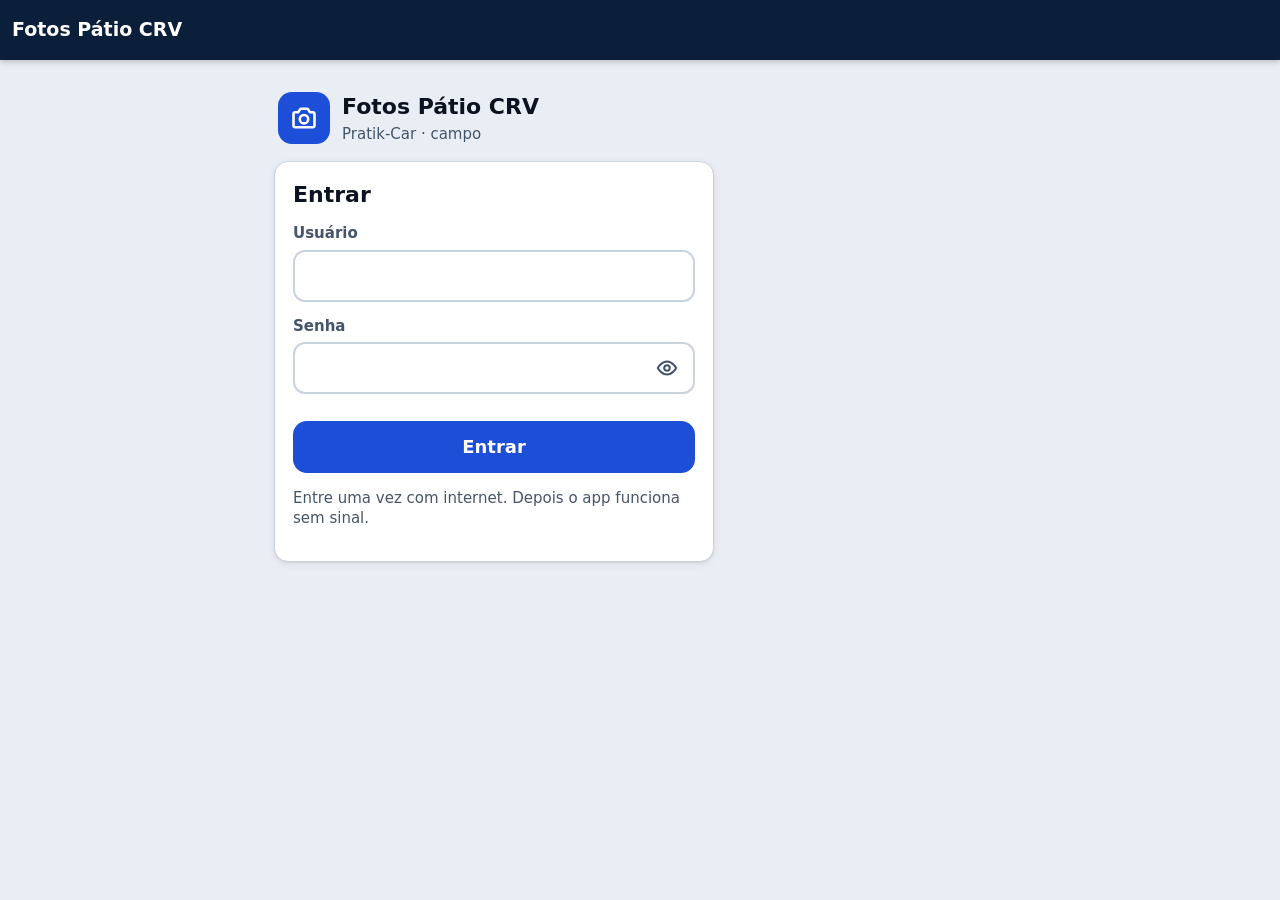
==== index.html @ 7d0b4ac4 "Add files via upload" ====
<!DOCTYPE html>
<html lang="pt-BR">
<head>
<meta charset="utf-8">
<meta name="viewport" content="width=device-width, initial-scale=1, viewport-fit=cover">
<meta http-equiv="Content-Security-Policy" content="default-src 'self'; script-src 'self'; style-src 'self'; img-src 'self' blob: data:; media-src 'self' blob:; connect-src 'self' https://script.google.com https://script.googleusercontent.com; worker-src 'self'; manifest-src 'self'; base-uri 'none'; form-action 'none'">
<meta name="referrer" content="no-referrer">
<meta name="theme-color" content="#0b1f3a">
<meta name="versao" content="1.1.0">
<title>Fotos Pátio CRV</title>
<link rel="manifest" href="manifest.webmanifest">
<link rel="icon" href="icon-192.png">
<link rel="stylesheet" href="style.css">
</head>
<body>
<header class="topo">
  <button class="voltar oculto" id="btnVoltar" aria-label="Voltar" data-ic="voltar" data-icc="g"></button>
  <h1 id="titulo">Fotos Pátio CRV</h1>
  <button class="icone-btn" id="btnMenu" aria-label="Menu" data-ic="menu" data-icc="g"></button>
  <button class="faixa-sync oculto" id="seloPend" aria-live="polite"></button>
</header>

<main>
  <!-- LOGIN -->
  <section id="telaLogin" class="oculto">
    <div class="marca-login"><span class="marca-ic" data-ic="camera" data-icc="g"></span><div><b>Fotos Pátio CRV</b><span>Pratik-Car · campo</span></div></div>
    <div class="cartao login">
      <h2>Entrar</h2>
      <label for="loginUsuario">Usuário</label>
      <input type="text" id="loginUsuario" autocomplete="username" autocapitalize="none">
      <label for="loginSenha">Senha</label>
      <div class="campo-senha"><input type="password" id="loginSenha" autocomplete="current-password"><button type="button" class="ver-senha" id="btnVerSenha" aria-label="Mostrar senha" data-ic="olho"></button></div>
      <div class="erro" id="loginErro"></div>
      <button class="btn" id="btnEntrar">Entrar</button>
      <p class="suave">Entre uma vez com internet. Depois o app funciona sem sinal.</p>
    </div>
  </section>

  <div class="area-campo" id="areaCampo">
  <!-- PÁTIOS -->
  <section id="telaPatios" class="oculto">
    <div class="titulo-secao">Pátios ativos</div>
    <div class="grade" id="listaPatios"></div>
    <div class="linha-atualizado"><p class="suave" id="atualizadoEm"></p><button class="btn pequeno cinza" id="btnAtualizarListas" data-ic="atualizar">Atualizar</button></div>
  </section>

  <!-- CATEGORIAS -->
  <section id="telaCategorias" class="oculto">
    <div id="faixaCat"></div>
    <div class="titulo-secao">O que vai fotografar?</div>
    <div class="grade" id="listaCategorias"></div>
  </section>

  <!-- LISTA DE NROS -->
  <section id="telaLista" class="oculto">
    <div class="busca">
      <div class="campo-busca" data-ic="busca"><input type="search" id="busca" placeholder="Buscar NRO, placa ou modelo" autocomplete="off" aria-label="Buscar"></div>
      <div class="filtros" id="filtros">
        <button data-filtro="pendentes" class="ativo">Pendentes</button>
        <button data-filtro="feitos">Fotografados</button>
        <button data-filtro="todos">Todos</button>
      </div>
      <div class="nota-bloq oculto" id="notaBloq"></div>
    </div>
    <div id="listaIds"></div>
    <button class="btn cinza" id="btnManual" data-ic="teclado">Digitar NRO fora da lista</button>
  </section>

  <!-- VEÍCULO: dados, fotos tiradas e câmera -->
  <section id="telaVeiculo" class="oculto">
    <div id="veiculoVazio" class="vazio oculto">Toque em um NRO para ver as fotos e fotografar.</div>
    <div id="veiculoConteudo">
      <div class="veiculo-topo" id="veiculoTopo"></div>
      <div id="galeriaAviso" class="suave"></div>
      <div class="titulo-secao oculto" id="tituloLocais">No celular (aguardando envio)</div>
      <div class="galeria" id="galeriaLocais"></div>
      <div class="titulo-secao oculto" id="tituloEnviadas">Enviadas</div>
      <div class="galeria" id="galeriaEnviadas"></div>
      <p class="suave">"Ocultar" tira a foto só do seu celular; a gestão continua recebendo.</p>
      <div class="acao-veiculo"><button class="btn" id="btnTirarFotos">Tirar fotos</button><button class="btn oculto" id="btnProximoVeiculo"></button></div>
    </div>
  </section>
  </div>

  <div class="rodape-acao oculto" id="rodapeLista"><button class="btn" id="btnProximo"></button></div>

  <!-- FILA DE ENVIO -->
  <section id="telaFila" class="oculto">
    <div class="cartao">
      <div id="filaResumo"></div>
      <div class="linha-btns"><button class="btn" id="btnEnviarAgora" data-ic="upload">Enviar agora</button></div>
    </div>
    <div id="filaItens"></div>
  </section>
</main>

<!-- CÂMERA -->
<div class="camera oculto" id="camera">
  <video id="video" playsinline muted autoplay></video>
  <div class="cab"><div class="alvo-nro" id="camTitulo"></div><button class="cam-fechar" id="btnCamCancelar" aria-label="Cancelar e fechar a câmera" data-ic="x" data-icc="g"></button></div>
  <div class="passos-cam" id="camPassos"></div>
  <div class="miniaturas" id="miniaturas"></div>
  <div class="controles">
    <button class="lanterna oculto" id="btnLanterna" aria-label="Lanterna" data-ic="lanterna" data-icc="g"></button>
    <button class="obturador" id="btnObturador" aria-label="Tirar foto"></button>
    <button class="btn verde" id="btnCamConfirmar" disabled>Salvar</button>
  </div>
  <input type="file" accept="image/*" capture="environment" id="inputArquivo" class="oculto">
</div>
<div class="flash-tela" id="flashTela"></div>

<script src="config.js"></script>
<script src="sync-core.js"></script>
<script src="icones.js"></script>
<script src="campo.js"></script>
</body>
</html>
---- style.css ----
/* Fotos Pátio CRV — v1.1.0
   Tema claro de alto contraste (melhor leitura ao sol), alvos de toque ≥ 48px,
   situação sempre com ícone + cor + texto (nunca só cor). Modo escuro opcional no campo. */
:root {
  --fundo: #e9eef4; --painel: #ffffff; --painel2: #f3f6f9; --borda: #c9d3df; --borda-forte: #8a99ad;
  --texto: #0b1220; --suave: #44546a; --primaria: #1d4ed8; --primaria-escura: #1e3a8a; --primaria-clara: #dbe7ff;
  --verde: #15803d; --verde-claro: #dcfce7; --amarelo: #b45309; --amarelo-claro: #fef3c7;
  --vermelho: #b91c1c; --vermelho-claro: #fee2e2; --cinza-claro: #e2e8f0;
  --raio: 14px; --sombra: 0 1px 2px rgba(15, 23, 42, .08), 0 2px 8px rgba(15, 23, 42, .06);
  --topo: #0b1f3a; --topo-texto: #ffffff; --alvo: 52px;
  /* compatibilidade com nomes antigos */
  --azul: var(--primaria);
}
[data-tema="escuro"] {
  --fundo: #0b1220; --painel: #172033; --painel2: #1f2a40; --borda: #334155; --borda-forte: #64748b;
  --texto: #f1f5f9; --suave: #a7b4c6; --primaria: #60a5fa; --primaria-escura: #93c5fd; --primaria-clara: #1e3a5f;
  --verde: #4ade80; --verde-claro: #12351f; --amarelo: #fbbf24; --amarelo-claro: #3a2a0a;
  --vermelho: #f87171; --vermelho-claro: #3b1416; --cinza-claro: #263248; --topo: #020617;
}
* { box-sizing: border-box; }
html, body { margin: 0; background: var(--fundo); color: var(--texto); font-family: system-ui, -apple-system, "Segoe UI", Roboto, sans-serif; font-size: 17px; line-height: 1.35; }
body { min-height: 100vh; -webkit-tap-highlight-color: transparent; }
button, input, select { font: inherit; color: inherit; }
button { cursor: pointer; }
:focus-visible { outline: 3px solid var(--primaria); outline-offset: 2px; }
.oculto { display: none !important; }
.ic { width: 22px; height: 22px; flex: 0 0 auto; vertical-align: middle; stroke: currentColor; fill: none; stroke-width: 2.2; stroke-linecap: round; stroke-linejoin: round; }
.ic.g { width: 28px; height: 28px; }
.ic.p { width: 18px; height: 18px; }

/* ---------- barra superior ---------- */
.topo { position: sticky; top: 0; z-index: 30; display: flex; align-items: center; gap: 10px; padding: 8px 12px; min-height: 60px; background: var(--topo); color: var(--topo-texto); box-shadow: 0 2px 6px rgba(0, 0, 0, .2); }
.topo h1 { font-size: 19px; margin: 0; flex: 1; white-space: nowrap; overflow: hidden; text-overflow: ellipsis; font-weight: 750; }
.topo .voltar { background: rgba(255, 255, 255, .12); border: 0; color: #fff; width: 48px; height: 48px; border-radius: 12px; display: grid; place-items: center; }
.selo { font-size: 14px; padding: 0 12px; min-height: 40px; border-radius: 999px; background: rgba(255, 255, 255, .14); color: #fff; white-space: nowrap; border: 0; display: inline-flex; align-items: center; gap: 6px; font-weight: 600; }
.topo .icone-btn { width: 48px; height: 48px; border-radius: 12px; border: 0; background: rgba(255, 255, 255, .12); color: #fff; display: grid; place-items: center; }
.sync { min-height: 44px; }
.sync.ok { background: #14532d; color: #dcfce7; }
.sync.pend { background: #fbbf24; color: #1c1300; }
.sync.envio { background: #dbeafe; color: #1e3a8a; }
.sync.off { background: #475569; color: #fff; }
.girar { animation: girar 1s linear infinite; }
@keyframes girar { to { transform: rotate(360deg); } }

main { padding: 14px; max-width: 760px; margin: 0 auto; padding-bottom: 140px; }
.cartao { background: var(--painel); border: 1px solid var(--borda); border-radius: var(--raio); padding: 18px; margin-bottom: 12px; box-shadow: var(--sombra); }
.suave { color: var(--suave); font-size: 15px; }
.titulo-secao { font-size: 14px; color: var(--suave); text-transform: uppercase; letter-spacing: .06em; margin: 20px 4px 10px; font-weight: 700; }
h2 { font-size: 22px; margin: 0 0 6px; }
h3 { font-size: 18px; margin: 0 0 8px; }

/* ---------- botões ---------- */
.btn { display: flex; align-items: center; justify-content: center; gap: 10px; width: 100%; min-height: var(--alvo); border: 0; border-radius: var(--raio); padding: 12px 18px; font-size: 18px; font-weight: 700; background: var(--primaria); color: #fff; text-decoration: none; }
.btn:active { filter: brightness(.92); }
.btn:disabled { opacity: .45; cursor: default; }
.btn.verde { background: var(--verde); color: #fff; }
.btn.cinza { background: var(--painel); color: var(--texto); border: 2px solid var(--borda-forte); }
.btn.vermelho { background: var(--vermelho); color: #fff; }
.btn.contorno-vermelho { background: var(--painel); color: var(--vermelho); border: 2px solid var(--vermelho); }
.btn.pequeno { display: inline-flex; width: auto; min-height: 44px; padding: 8px 14px; font-size: 15px; border-radius: 10px; }
[data-tema="escuro"] .btn.verde { color: #052e16; }
[data-tema="escuro"] .btn { color: #0b1220; }
[data-tema="escuro"] .btn.cinza, [data-tema="escuro"] .btn.contorno-vermelho { color: var(--texto); }
.linha-btns { display: flex; gap: 8px; flex-wrap: wrap; margin-top: 10px; align-items: center; }

/* ---------- formulário ---------- */
label { display: block; font-size: 15px; color: var(--suave); margin: 14px 0 6px; font-weight: 600; }
input[type=text], input[type=password], input[type=search], input[type=number], select {
  width: 100%; min-height: var(--alvo); padding: 12px 14px; border-radius: 12px; border: 2px solid var(--borda); background: var(--painel); color: var(--texto); font-size: 17px; }
input:focus, select:focus { border-color: var(--primaria); outline: none; }
.erro { color: var(--vermelho); margin-top: 10px; min-height: 1em; font-weight: 600; }
.ok { color: var(--verde); font-weight: 600; }
.aviso { color: var(--amarelo); font-weight: 600; }

/* ---------- etiquetas de situação (ícone + cor + texto) ---------- */
.tag { display: inline-flex; align-items: center; gap: 5px; font-size: 13px; font-weight: 700; padding: 4px 10px; border-radius: 99px; background: var(--cinza-claro); color: var(--texto); white-space: nowrap; }
.tag .ic { width: 15px; height: 15px; stroke-width: 2.6; }
.tag.verde { background: var(--verde-claro); color: var(--verde); }
.tag.vermelho { background: var(--vermelho-claro); color: var(--vermelho); }
.tag.amarelo { background: var(--amarelo-claro); color: var(--amarelo); }
.tag.azul { background: var(--primaria-clara); color: var(--primaria-escura); }
[data-tema="escuro"] .tag.azul { color: #bfdbfe; }

/* anel de progresso */
.anel { --p: 0; width: 64px; height: 64px; border-radius: 50%; flex: 0 0 auto; display: grid; place-items: center;
  background: conic-gradient(var(--verde) calc(var(--p) * 1%), var(--cinza-claro) 0); }
.anel > span { width: 48px; height: 48px; border-radius: 50%; background: var(--painel); display: grid; place-items: center; font-size: 14px; font-weight: 800; }
.barra { height: 10px; background: var(--cinza-claro); border-radius: 99px; overflow: hidden; margin-top: 10px; }
.barra > div { height: 100%; background: var(--verde); width: 0; border-radius: 99px; }

/* ---------- placa ---------- */
.placa-vis { display: inline-flex; flex-direction: column; align-items: stretch; border: 2px solid #1f2937; border-radius: 7px; background: #fff; color: #111827; overflow: hidden; min-width: 128px; box-shadow: 0 1px 0 #0003; }
.placa-vis::before { content: ""; height: 7px; background: #1d4ed8; }
.placa-vis b { font-family: ui-monospace, "SFMono-Regular", Menlo, Consolas, monospace; font-size: 22px; letter-spacing: .08em; text-align: center; padding: 2px 10px 3px; }
.placa-vis.peq { min-width: 0; }
.placa-vis.peq b { font-size: 15px; padding: 1px 6px 2px; }
.placa-vis.peq::before { height: 4px; }
.placa-vis.sem b { font-family: inherit; font-size: 14px; letter-spacing: 0; color: #475569; }

/* ---------- campo: pátios e categorias ---------- */
.grade { display: grid; gap: 12px; }
.botao-grande { display: flex; align-items: center; gap: 16px; text-align: left; background: var(--painel); border: 2px solid var(--borda); border-radius: 18px; padding: 16px 18px; color: var(--texto); width: 100%; box-shadow: var(--sombra); min-height: 92px; }
.botao-grande:active, .botao-grande.sel { border-color: var(--primaria); background: var(--primaria-clara); }
.botao-grande .corpo { flex: 1; min-width: 0; }
.botao-grande .nome { font-size: 22px; font-weight: 800; }
.botao-grande .info { color: var(--suave); margin-top: 2px; font-size: 15px; }
.botao-grande .info b { color: var(--texto); }
.botao-grande .seta { color: var(--borda-forte); }
.icone-cat { width: 56px; height: 56px; border-radius: 16px; display: grid; place-items: center; background: var(--primaria-clara); color: var(--primaria); flex: 0 0 auto; }
.icone-cat .ic { width: 32px; height: 32px; }
.faixa-patio { display: flex; align-items: center; gap: 10px; flex-wrap: wrap; background: var(--painel); border: 1px solid var(--borda); border-radius: var(--raio); padding: 8px 8px 8px 14px; box-shadow: var(--sombra); }
.faixa-patio .faixa-nome { font-weight: 800; font-size: 18px; display: inline-flex; align-items: center; gap: 6px; }
.faixa-patio .btn { margin-left: auto; }
#listaCategorias .faixa-patio, #listaPatios .faixa-patio { grid-column: 1 / -1; }
.ajuda { display: flex; gap: 10px; align-items: flex-start; background: var(--primaria-clara); color: var(--primaria-escura); border-radius: 12px; padding: 12px 14px; font-size: 15px; }
[data-tema="escuro"] .ajuda { color: #dbeafe; }

/* ---------- campo: lista de NROs ---------- */
.busca { position: sticky; top: 60px; z-index: 5; background: var(--fundo); padding: 8px 0 10px; }
.campo-busca { position: relative; }
.campo-busca .ic { position: absolute; left: 14px; top: 50%; transform: translateY(-50%); color: var(--suave); pointer-events: none; }
.campo-busca input { padding-left: 46px; }
.filtros { display: flex; gap: 0; margin-top: 10px; background: var(--cinza-claro); border-radius: 14px; padding: 4px; }
.filtros button { flex: 1; min-height: 48px; padding: 6px 4px; border-radius: 11px; border: 0; background: transparent; color: var(--suave); font-weight: 700; font-size: 15px; line-height: 1.15; }
.filtros button b { display: block; font-size: 18px; }
.filtros button.ativo { background: var(--painel); color: var(--primaria); box-shadow: var(--sombra); }
.item { display: flex; align-items: center; gap: 12px; padding: 10px 10px 10px 12px; background: var(--painel); border: 2px solid var(--borda); border-radius: 16px; margin-bottom: 10px; width: 100%; text-align: left; color: var(--texto); box-shadow: var(--sombra); min-height: 76px; }
.item .estado { width: 40px; height: 40px; border-radius: 50%; display: grid; place-items: center; flex: 0 0 auto; background: var(--cinza-claro); color: var(--suave); }
.item .nro { font-size: 26px; font-weight: 850; min-width: 58px; font-variant-numeric: tabular-nums; }
.item .desc { flex: 1; min-width: 0; }
.item .desc .placa { font-weight: 800; letter-spacing: .04em; }
.item .desc .mod { color: var(--suave); font-size: 14px; white-space: nowrap; overflow: hidden; text-overflow: ellipsis; }
.item .desc .st { font-size: 13px; font-weight: 700; margin-top: 2px; }
.item .cam { width: 56px; height: 56px; border-radius: 14px; border: 0; background: var(--primaria); color: #fff; display: grid; place-items: center; flex: 0 0 auto; }
[data-tema="escuro"] .item .cam { color: #0b1220; }
.item .cam.leve { background: var(--primaria-clara); color: var(--primaria); }
.item.sel { border-color: var(--primaria); }
.item.feito .estado { background: var(--verde-claro); color: var(--verde); }
.item.feito .st { color: var(--verde); }
.item.local .estado { background: var(--amarelo-claro); color: var(--amarelo); }
.item.local .st { color: var(--amarelo); }
.item.bloq { background: var(--vermelho-claro); border-color: transparent; box-shadow: none; }
.item.bloq .estado { background: var(--painel); color: var(--vermelho); }
.item.bloq .nro { color: var(--vermelho); text-decoration: line-through; }
.item.bloq .st { color: var(--vermelho); }
.rodape-acao { position: fixed; left: 0; right: 0; bottom: 0; z-index: 20; padding: 10px 14px calc(12px + env(safe-area-inset-bottom)); background: linear-gradient(to top, var(--fundo) 70%, transparent); }
.rodape-acao .btn { max-width: 732px; margin: 0 auto; min-height: 60px; font-size: 19px; box-shadow: 0 4px 14px rgba(29, 78, 216, .35); }
.rodape-acao .btn small { font-weight: 600; opacity: .9; font-size: 15px; }

/* ---------- campo: veículo ---------- */
.veiculo-topo { background: var(--painel); border: 1px solid var(--borda); border-radius: 18px; padding: 16px; margin-bottom: 12px; box-shadow: var(--sombra); display: grid; gap: 8px; }
.veiculo-topo .linha { display: flex; align-items: center; gap: 12px; flex-wrap: wrap; }
.veiculo-topo .nro-grande { font-size: 34px; font-weight: 900; font-variant-numeric: tabular-nums; }
.veiculo-topo .modelo { font-size: 17px; font-weight: 600; }
.acao-veiculo { position: sticky; bottom: 0; padding: 12px 0 calc(12px + env(safe-area-inset-bottom)); background: linear-gradient(to top, var(--fundo) 75%, transparent); margin-top: 12px; display: grid; gap: 10px; }
.acao-veiculo .btn { min-height: 60px; font-size: 19px; }
.galeria { display: grid; grid-template-columns: repeat(2, 1fr); gap: 10px; }
.foto-cartao { background: var(--painel); border: 1px solid var(--borda); border-radius: 14px; padding: 8px; display: flex; flex-direction: column; gap: 6px; box-shadow: var(--sombra); font-size: 14px; }
.foto-cartao img { width: 100%; aspect-ratio: 4 / 3; object-fit: cover; border-radius: 10px; background: var(--cinza-claro); cursor: zoom-in; display: block; }
.foto-grande { max-width: 96vw; max-height: 90vh; border-radius: 10px; margin: auto; }
.vazio { color: var(--suave); font-size: 16px; text-align: center; padding: 36px 16px; }
.vazio .ic { width: 44px; height: 44px; display: block; margin: 0 auto 10px; color: var(--borda-forte); }

/* ---------- câmera ---------- */
.camera { position: fixed; inset: 0; background: #000; z-index: 50; display: flex; flex-direction: column; color: #fff; }
.camera video { flex: 1; width: 100%; object-fit: cover; min-height: 0; }
.camera .cab { position: absolute; top: 0; left: 0; right: 0; padding: 12px 14px; background: linear-gradient(#000d, #0000); display: flex; justify-content: space-between; align-items: center; gap: 10px; }
.camera .cab .alvo-nro { display: flex; align-items: center; gap: 10px; background: rgba(0, 0, 0, .55); border-radius: 14px; padding: 6px 12px 6px 8px; }
.camera .cab .alvo-nro .n { font-size: 28px; font-weight: 900; }
.camera .cab .alvo-nro .s { font-size: 13px; opacity: .85; }
.camera .cab .selo { min-height: 48px; min-width: 48px; justify-content: center; background: rgba(0, 0, 0, .55); }
.camera .contador { position: absolute; top: 76px; right: 14px; background: #15803d; color: #fff; font-weight: 800; border-radius: 99px; padding: 6px 12px; font-size: 15px; }
.camera .miniaturas { display: flex; gap: 8px; overflow-x: auto; padding: 8px 10px; background: #000; min-height: 86px; }
.camera .miniaturas .mini { position: relative; flex: 0 0 auto; }
.camera .miniaturas img { height: 70px; border-radius: 8px; display: block; }
.camera .miniaturas .x { position: absolute; top: -6px; right: -6px; background: #dc2626; color: #fff; border: 2px solid #000; border-radius: 50%; width: 32px; height: 32px; font-size: 16px; line-height: 1; padding: 0; display: grid; place-items: center; }
.camera .controles { display: grid; grid-template-columns: 1fr auto 1fr; align-items: center; padding: 14px 16px calc(18px + env(safe-area-inset-bottom)); background: #000; gap: 14px; }
.camera .controles .btn { min-height: 56px; font-size: 16px; padding: 8px 10px; }
.camera .controles .btn.cinza { background: #1f2937; color: #fff; border: 0; }
.obturador { width: 84px; height: 84px; border-radius: 50%; border: 6px solid #fff; background: #ffffff33; flex: 0 0 auto; }
.obturador:active { background: #fff; }
.flash-tela { position: fixed; inset: 0; background: #fff; opacity: 0; pointer-events: none; z-index: 60; transition: opacity .15s; }
.flash-tela.on { opacity: .6; transition: none; }

/* ---------- modal e aviso ---------- */
.modal-fundo { position: fixed; inset: 0; background: rgba(2, 6, 23, .6); z-index: 70; display: flex; align-items: flex-end; justify-content: center; }
.modal { background: var(--painel); color: var(--texto); width: 100%; max-width: 560px; border-radius: 20px 20px 0 0; padding: 22px 18px calc(20px + env(safe-area-inset-bottom)); max-height: 90vh; overflow-y: auto; }
.modal h2 { margin: 0 0 10px; font-size: 21px; }
.modal .btn { margin-top: 10px; }
@media (min-width: 700px) { .modal-fundo { align-items: center; } .modal { border-radius: 20px; } }
.toast { position: fixed; left: 50%; bottom: 100px; transform: translateX(-50%); background: #0b1220; color: #fff; padding: 14px 18px; border-radius: 14px; z-index: 80; max-width: 92vw; text-align: center; font-weight: 600; box-shadow: 0 8px 24px rgba(0, 0, 0, .3); }

/* ---------- fila ---------- */
#filaItens .cartao { padding: 12px 14px; }

/* ---------- tela larga do campo (tablet/deitado) ---------- */
.campo-largo main { max-width: 1500px; padding-bottom: 30px; }
.campo-largo .area-campo { display: grid; grid-template-columns: 300px minmax(340px, 1fr) minmax(340px, 1.2fr); gap: 14px; align-items: start; }
.campo-largo .area-campo > section { min-width: 0; }
.campo-largo #telaPatios { grid-column: 1; grid-row: 1; }
.campo-largo #telaCategorias { grid-column: 1; grid-row: 2; }
.campo-largo #telaLista { grid-column: 2; grid-row: 1 / span 2; }
.campo-largo #telaVeiculo { grid-column: 3; grid-row: 1 / span 2; }
.campo-largo #telaLista, .campo-largo #telaVeiculo { position: sticky; top: 72px; max-height: calc(100vh - 86px); overflow-y: auto; background: var(--painel2); border: 1px solid var(--borda); border-radius: var(--raio); padding: 12px; }
.campo-largo #telaLista .busca { top: -12px; background: var(--painel2); }
.campo-largo .botao-grande { min-height: 76px; padding: 12px 14px; }
.campo-largo .botao-grande .nome { font-size: 19px; }
.campo-largo .acao-veiculo { background: linear-gradient(to top, var(--painel2) 75%, transparent); }
.campo-largo .rodape-acao { display: none; }

/* ================= GESTÃO ================= */
.gestor { font-size: 15px; --alvo: 44px; }
.gestor main { max-width: 1440px; padding-bottom: 60px; }
.gestor .btn { font-size: 16px; }
.gestor .topo h1 { display: flex; align-items: center; gap: 10px; }
.gestor .topo .marca { width: 34px; height: 34px; border-radius: 9px; background: #1d4ed8; display: grid; place-items: center; }
.abas { display: flex; gap: 4px; margin-bottom: 16px; flex-wrap: wrap; background: var(--cinza-claro); padding: 4px; border-radius: 14px; width: fit-content; max-width: 100%; }
.abas button { min-height: 44px; padding: 8px 16px; border-radius: 10px; border: 0; background: transparent; color: var(--suave); font-weight: 700; display: inline-flex; align-items: center; gap: 8px; }
.abas button.ativo { background: var(--painel); color: var(--primaria); box-shadow: var(--sombra); }
.col-cab { display: flex; align-items: center; justify-content: space-between; gap: 10px; margin-bottom: 12px; }
.col-cab span { font-size: 22px; font-weight: 800; }
.col-sub { grid-column: 1 / -1; font-size: 13px; color: var(--suave); text-transform: uppercase; letter-spacing: .06em; margin: 14px 2px 0; font-weight: 700; }
.grade-patios { display: grid; grid-template-columns: repeat(auto-fill, minmax(300px, 1fr)); gap: 14px; }
.patio-item { display: flex; gap: 14px; align-items: center; text-align: left; width: 100%; background: var(--painel); border: 2px solid var(--borda); border-radius: 16px; padding: 16px; color: var(--texto); box-shadow: var(--sombra); }
.patio-item:hover { border-color: var(--primaria); }
.patio-item.sel { border-color: var(--primaria); }
.patio-item .corpo { flex: 1; min-width: 0; display: grid; gap: 4px; }
.patio-item .nome { font-weight: 800; font-size: 19px; }
.patio-item .info { color: var(--suave); font-size: 14px; }
.patio-item.encerrado { opacity: .8; background: var(--painel2); }
.faixa-patio .meta { color: var(--suave); font-size: 14px; }
.acoes-patio { display: flex; gap: 8px; flex-wrap: wrap; margin: 14px 0 4px; }
.acoes-patio .btn.pequeno .ic { width: 18px; height: 18px; }
.status-patio { min-height: 1.2em; margin: 6px 2px; }
.kpis { display: grid; grid-template-columns: repeat(auto-fit, minmax(170px, 1fr)); gap: 12px; margin: 12px 0 14px; }
.kpi { display: grid; grid-template-columns: auto 1fr; grid-template-rows: auto auto; column-gap: 12px; align-items: center; text-align: left; background: var(--painel); border: 2px solid var(--borda); border-radius: 16px; padding: 14px; color: var(--texto); box-shadow: var(--sombra); min-height: 84px; }
.kpi .kpi-ic { grid-row: 1 / span 2; width: 46px; height: 46px; border-radius: 12px; display: grid; place-items: center; background: var(--cinza-claro); color: var(--suave); }
.kpi .kpi-rot { font-size: 13px; color: var(--suave); font-weight: 700; text-transform: uppercase; letter-spacing: .04em; }
.kpi .kpi-num { font-size: 30px; font-weight: 850; line-height: 1.05; font-variant-numeric: tabular-nums; }
.kpi .kpi-num small { font-size: 14px; color: var(--suave); font-weight: 600; }
.kpi.verde .kpi-ic { background: var(--verde-claro); color: var(--verde); }
.kpi.vermelho .kpi-ic { background: var(--vermelho-claro); color: var(--vermelho); }
.kpi.amarelo .kpi-ic { background: var(--amarelo-claro); color: var(--amarelo); }
.kpi.azul .kpi-ic { background: var(--primaria-clara); color: var(--primaria); }
.kpi:hover { border-color: var(--borda-forte); }
.kpi.ativo { border-color: var(--primaria); box-shadow: 0 0 0 3px var(--primaria-clara), var(--sombra); }
.progresso-patio { background: var(--painel); border: 1px solid var(--borda); border-radius: 16px; padding: 14px 16px; box-shadow: var(--sombra); display: grid; gap: 6px; }
.progresso-patio .linha { display: flex; justify-content: space-between; align-items: baseline; gap: 10px; flex-wrap: wrap; }
.progresso-patio b { font-size: 18px; }
.barra-tabela { display: flex; gap: 10px; align-items: center; flex-wrap: wrap; margin-bottom: 10px; }
.barra-tabela .campo-busca { flex: 1; min-width: 240px; }
.barra-tabela .contagem { color: var(--suave); font-weight: 600; }
.tabela-wrap { background: var(--painel); border: 1px solid var(--borda); border-radius: 16px; overflow: auto; box-shadow: var(--sombra); max-height: calc(100vh - 170px); }
table { width: 100%; border-collapse: collapse; font-size: 15px; }
th, td { text-align: left; padding: 10px 12px; border-bottom: 1px solid var(--borda); }
th { color: var(--suave); font-weight: 700; font-size: 12px; text-transform: uppercase; letter-spacing: .05em; background: var(--painel2); position: sticky; top: 0; z-index: 1; }
th button { all: unset; cursor: pointer; display: inline-flex; align-items: center; gap: 4px; min-height: 28px; }
th button:focus-visible { outline: 3px solid var(--primaria); }
.tabela-veiculos tr[data-nro] { cursor: pointer; }
.tabela-veiculos tr[data-nro]:hover td { background: var(--painel2); }
.tabela-veiculos tr.sel td { background: var(--primaria-clara); }
.tabela-veiculos tr.sel td:first-child { box-shadow: inset 4px 0 0 var(--primaria); }
.tabela-veiculos .td-nro { font-weight: 850; font-size: 17px; font-variant-numeric: tabular-nums; }
.tabela-veiculos .td-fotos { display: inline-flex; align-items: center; gap: 5px; font-weight: 700; }
.tabela-veiculos td.vazio { text-align: center; }
body.com-gaveta main { transition: padding .15s; }
@media (min-width: 1200px) { body.com-gaveta main { padding-right: 480px; } }
.gaveta { position: fixed; top: 60px; right: 0; bottom: 0; width: 460px; max-width: 100vw; background: var(--fundo); border-left: 1px solid var(--borda); box-shadow: -14px 0 30px rgba(15, 23, 42, .18); padding: 18px 18px 30px; overflow-y: auto; z-index: 25; }
.gaveta-fechar { position: absolute; top: 12px; right: 12px; width: 44px; height: 44px; border-radius: 12px; border: 2px solid var(--borda); background: var(--painel); color: var(--texto); font-size: 24px; display: grid; place-items: center; }
.veiculo-cab { padding-right: 52px; display: grid; gap: 8px; margin-bottom: 12px; }
.veiculo-cab h2 { display: flex; align-items: center; gap: 10px; flex-wrap: wrap; font-size: 26px; margin: 0; }
.foto-visor { width: 100%; aspect-ratio: 4 / 3; object-fit: cover; border-radius: 14px; background: var(--cinza-claro); cursor: zoom-in; display: block; margin-bottom: 6px; border: 1px solid var(--borda); }
.tira-fotos { display: flex; gap: 8px; overflow-x: auto; margin: 8px 0; padding-bottom: 4px; }
.tira-fotos img { width: 88px; height: 66px; object-fit: cover; border-radius: 10px; border: 3px solid transparent; background: var(--cinza-claro); flex: 0 0 auto; cursor: pointer; }
.tira-fotos img.sel { border-color: var(--primaria); }
.grupo-acoes { background: var(--painel); border: 1px solid var(--borda); border-radius: 14px; padding: 12px; margin-top: 12px; box-shadow: var(--sombra); }
.grupo-acoes h4 { margin: 0 0 8px; font-size: 13px; text-transform: uppercase; letter-spacing: .05em; color: var(--suave); }
.area-acao { margin-top: 10px; }
.painel-baixar { background: var(--painel); border: 1px solid var(--borda); border-radius: 16px; padding: 16px; box-shadow: var(--sombra); }
.painel-baixar h3 { margin: 0 0 6px; display: flex; align-items: center; gap: 8px; }
.painel-baixar .opcao { display: flex; align-items: center; gap: 10px; color: var(--texto); font-size: 16px; margin: 8px 0; padding: 10px 12px; border: 2px solid var(--borda); border-radius: 12px; cursor: pointer; font-weight: 600; }
.painel-baixar .opcao:has(input:checked) { border-color: var(--primaria); background: var(--primaria-clara); }
.painel-baixar .opcao input { width: 20px; height: 20px; }
.painel-baixar .sel-data { margin: 0 0 6px 0; }
.painel-baixar .aviso { margin: 12px 0; min-height: 1em; }
.painel-perigo { border: 2px solid var(--vermelho); }
.painel-perigo h3 { color: var(--vermelho); }
.soltar { border: 3px dashed var(--borda-forte); border-radius: 18px; padding: 38px 20px; text-align: center; color: var(--suave); cursor: pointer; background: var(--painel2); font-size: 17px; display: grid; gap: 8px; place-items: center; }
.soltar .ic { width: 44px; height: 44px; color: var(--primaria); }
.soltar.sobre { border-color: var(--primaria); background: var(--primaria-clara); color: var(--texto); }
.passos { display: flex; gap: 8px; margin-bottom: 14px; flex-wrap: wrap; }
.passos div { display: flex; align-items: center; gap: 8px; padding: 8px 14px 8px 8px; border-radius: 99px; background: var(--cinza-claro); color: var(--suave); font-weight: 700; }
.passos div span { width: 28px; height: 28px; border-radius: 50%; background: var(--painel); display: grid; place-items: center; font-size: 14px; }
.passos div.feito { background: var(--verde-claro); color: var(--verde); }
.passos div.atual { background: var(--primaria); color: #fff; }
.passos div.atual span { color: var(--primaria); }
.resumo-num { display: flex; gap: 10px; flex-wrap: wrap; margin: 12px 0; }
.resumo-num div { background: var(--painel2); border: 1px solid var(--borda); border-radius: 12px; padding: 10px 14px; min-width: 120px; }
.resumo-num b { display: block; font-size: 24px; }
.rolagem { overflow-x: auto; max-height: 55vh; overflow-y: auto; border: 1px solid var(--borda); border-radius: 12px; margin-top: 12px; }
.verif { margin-bottom: 10px; }
.verif h3 { margin: 0 0 10px; }
.verif .aviso, .verif .erro { margin: 4px 0; }
.gestor .grade { grid-template-columns: repeat(auto-fit, minmax(240px, 1fr)); }
.papel { font-weight: 700; }
@media (max-width: 480px) {
  .topo h1 { font-size: 18px; }
  .gestor .topo #quem { display: none; }
}

/* ===== rodada 2 de revisão ===== */
.marca-login { display: flex; align-items: center; gap: 12px; margin: 18px 4px 16px; }
.marca-login .marca-ic { width: 52px; height: 52px; border-radius: 14px; background: var(--primaria); color: #fff; display: grid; place-items: center; }
.marca-login b { display: block; font-size: 22px; }
.marca-login span { color: var(--suave); font-size: 15px; }
.cartao.login { max-width: 440px; }
.campo-senha { position: relative; }
.campo-senha input { padding-right: 58px; }
.ver-senha { position: absolute; right: 4px; top: 50%; transform: translateY(-50%); width: 48px; height: 48px; border: 0; background: transparent; color: var(--suave); display: grid; place-items: center; border-radius: 10px; }
.progresso { margin-top: 6px; }
.progresso-txt { font-size: 15px; color: var(--suave); }
.progresso-txt b { color: var(--texto); font-size: 17px; }
.progresso .barra { margin-top: 6px; height: 8px; }
.botao-grande .icone-cat { width: 52px; height: 52px; }
.nota-bloq { margin-top: 8px; font-size: 14px; color: var(--suave); display: flex; gap: 6px; align-items: center; }
.item .desc .mod { white-space: normal; display: -webkit-box; -webkit-line-clamp: 2; -webkit-box-orient: vertical; overflow: hidden; }
.item.bloq .nro { text-decoration: none; }
.btn.mais-fotos { justify-self: start; }
.veiculo-topo .tag { font-size: 15px; padding: 6px 12px; }
.veiculo-topo .tag .ic { width: 18px; height: 18px; }
/* câmera: faixa do NRO larga e sólida (legível ao sol) */
.camera .cab { background: #0b1f3a; padding: 10px 12px; position: static; }
.camera .cab .alvo-nro { background: transparent; padding: 0; flex: 1; min-width: 0; }
.camera .cab .alvo-nro .n { font-size: 44px; line-height: 1; }
.camera .cab .alvo-nro > div > div:first-child { font-size: 22px; font-weight: 800; letter-spacing: .05em; }
.camera .cab .alvo-nro .s { white-space: nowrap; overflow: hidden; text-overflow: ellipsis; max-width: 60vw; }
.camera .passos-cam { display: flex; gap: 8px; padding: 8px 12px; background: #0b1f3a; border-top: 1px solid #ffffff22; }
.camera .passos-cam div { flex: 1; display: flex; align-items: center; gap: 6px; font-size: 14px; font-weight: 700; padding: 6px 10px; border-radius: 10px; background: #ffffff1a; }
.camera .passos-cam div.feito { background: #15803d; color: #fff; }
.camera .miniaturas .x { width: 44px; height: 44px; top: -10px; right: -10px; font-size: 20px; }
.camera .miniaturas { padding-top: 14px; min-height: 96px; }
.obturador { background: #fff; box-shadow: inset 0 0 0 5px #000; }
.obturador:active { background: #cbd5e1; }
.toast { bottom: 120px; }
#btnEnviarAgora { width: 100%; }
/* tablet */
.campo-largo .area-campo { grid-template-columns: 330px minmax(340px, 1fr) minmax(360px, 1.2fr); }
.campo-largo .acao-veiculo { position: static; background: none; }
.campo-largo .desc-cat { display: none; }
/* gestão */
.selo:empty { display: none; }
.gestor #telaLogin .cartao { max-width: 440px; margin: 8vh auto 0; }
.gestor .topo h1 { min-width: 0; }
.gestor .topo h1 .titulo-txt { overflow: hidden; text-overflow: ellipsis; white-space: nowrap; }
.gestor .topo .marca { flex: 0 0 auto; }
.kpi { grid-template-columns: auto minmax(0, 1fr); }
.kpi .kpi-rot { font-size: 12px; }
body.com-gaveta .kpi .kpi-ic { display: none; }
body.com-gaveta .kpi { grid-template-columns: minmax(0, 1fr); }
.rotulo-filtro { font-size: 13px; font-weight: 700; color: var(--suave); text-transform: uppercase; letter-spacing: .05em; margin: 12px 2px -4px; }
.mostrando { display: inline-flex; align-items: center; gap: 6px; }
.menu-mais { position: relative; }
.menu-mais summary { list-style: none; }
.menu-mais summary::-webkit-details-marker { display: none; }
.menu-mais .itens { position: absolute; z-index: 15; top: calc(100% + 6px); left: 0; min-width: 240px; background: var(--painel); border: 1px solid var(--borda); border-radius: 14px; box-shadow: 0 10px 30px rgba(15, 23, 42, .2); padding: 6px; display: grid; gap: 4px; }
.menu-mais .itens button { justify-content: flex-start; width: 100%; border: 0; background: transparent; min-height: 44px; }
.menu-mais .itens button:hover { background: var(--painel2); }
.menu-mais .itens button.perigo { color: var(--vermelho); }
.filtro-cat { width: auto; min-width: 170px; }
th button .ic { width: 14px; height: 14px; opacity: .5; }
th[aria-sort] button .ic { display: none; }
.td-seta { width: 36px; color: var(--borda-forte); }
.gaveta { padding-top: 66px; }
.gaveta .nav-gaveta { position: absolute; top: 12px; left: 18px; display: flex; gap: 8px; }
.gaveta .nav-gaveta .btn { min-height: 44px; }
.veiculo-cab h2 { font-size: 30px; }
.foto-visor { max-height: 36vh; }
.grupo-acoes .perigo-dir { margin-left: auto; }
.arquivo-escolhido { display: flex; align-items: center; gap: 10px; padding: 12px 14px; border: 2px solid var(--verde); background: var(--verde-claro); border-radius: 14px; font-weight: 700; flex-wrap: wrap; }
.arquivo-escolhido .btn { margin-left: auto; }
details.colunas summary { cursor: pointer; font-weight: 700; padding: 8px 0; min-height: 44px; display: flex; align-items: center; gap: 6px; }
.gestor input[type=checkbox] { width: 22px; height: 22px; vertical-align: middle; margin-right: 8px; }
.check-linha { display: flex; align-items: center; min-height: 44px; color: var(--texto); font-weight: 700; cursor: pointer; }
.ajuda-campo { font-size: 13px; color: var(--suave); margin-top: 4px; }
@media (max-width: 700px) {
  .abas { flex-wrap: nowrap; overflow-x: auto; width: 100%; }
  .abas button { flex: 0 0 auto; }
  .gestor .topo h1 .titulo-txt { font-size: 16px; }
}
.check-linha.alinhar { margin-top: 38px; }
.camera .cab { order: -2; } .camera .passos-cam { order: -1; }
.linha-verif { display: flex; gap: 8px; align-items: flex-start; margin: 6px 0; }
.verif h3 { display: flex; align-items: center; gap: 8px; }
.menu-mais .itens .btn { color: var(--texto); }
.menu-mais .itens .btn.perigo { color: var(--vermelho); }

/* ===== rodada 3 ===== */
.topo { flex-wrap: wrap; row-gap: 0; }
.faixa-sync { order: 10; flex: 0 0 calc(100% + 24px); margin: 8px -12px -8px; min-height: 44px; border: 0; display: flex; align-items: center; gap: 8px; padding: 0 16px; font-size: 15px; font-weight: 700; text-align: left; }
.faixa-sync.ok { background: #dcfce7; color: #14532d; }
.faixa-sync.pend { background: #fbbf24; color: #1c1300; }
.faixa-sync.envio { background: #dbeafe; color: #1e3a8a; }
.faixa-sync.off { background: #e2e8f0; color: #1e293b; }
[data-tema="escuro"] .faixa-sync.ok { background: #12351f; color: #bbf7d0; }
[data-tema="escuro"] .faixa-sync.off { background: #263248; color: #e2e8f0; }
.busca { top: 104px; }
main { padding-bottom: calc(180px + env(safe-area-inset-bottom)); }
.campo-largo #telaLista, .campo-largo #telaVeiculo { top: 116px; max-height: calc(100vh - 130px); }
.campo-largo .area-campo { grid-template-rows: auto 1fr; }
.campo-largo .acao-veiculo { position: sticky; bottom: -12px; background: var(--painel2); padding: 10px 0 12px; }
.foto-cartao .btn { min-height: 48px; }
/* câmera */
.cam-fechar { width: 52px; height: 52px; border-radius: 14px; border: 0; background: #ffffff22; color: #fff; display: grid; place-items: center; flex: 0 0 auto; }
.lanterna { width: 56px; height: 56px; border-radius: 50%; border: 0; background: #1f2937; color: #fff; display: grid; place-items: center; justify-self: start; }
.camera .miniaturas { gap: 16px; padding: 12px; }
.camera .miniaturas .x { top: 4px; right: 4px; width: 48px; height: 48px; border-radius: 12px; background: rgba(185, 28, 28, .92); border: 0; }
.camera .miniaturas img { height: 80px; }
.camera .controles .btn.verde { grid-column: 3; }
.toast { width: min(92vw, 520px); bottom: 110px; }
/* gestão */
.gestor .topo { flex-wrap: nowrap; }
.kpi.ativo { background: var(--primaria-clara); }
.kpi.ativo .kpi-rot::after { content: " · filtrando"; color: var(--primaria); }
body.com-gaveta .kpi .kpi-ic { display: grid; width: 34px; height: 34px; }
body.com-gaveta .kpi { grid-template-columns: auto minmax(0, 1fr); padding: 10px; }
body.com-gaveta .kpi .kpi-num { font-size: 24px; }
.gestor input[type=search], .gestor input[type=text], .gestor input[type=password], .gestor select { font-size: 15px; min-height: 46px; }
.gestor select { padding: 8px 12px; }
.nav-gaveta { position: sticky !important; top: -66px; left: auto !important; margin: -54px -18px 12px; padding: 10px 18px; background: var(--fundo); z-index: 3; display: flex; gap: 8px; border-bottom: 1px solid var(--borda); }
.gaveta-fechar { position: fixed; top: 72px; right: 14px; z-index: 30; }
.menu-mais .itens .btn:disabled { opacity: .55; }
.painel-baixar select:disabled { opacity: .45; }
.criar-fixo { position: sticky; bottom: 0; background: linear-gradient(to top, var(--painel) 80%, transparent); padding: 12px 0 4px; }
.passos div.feito span { background: var(--verde); color: #fff; }
.campo-senha.gestao input { padding-right: 58px; }
.linha-salva td { background: var(--verde-claro) !important; transition: background 1s; }
@media (max-width: 700px) {
  .abas { display: grid; grid-template-columns: 1fr 1fr; width: 100%; overflow: visible; }
  .abas button { justify-content: center; }
}
.gaveta { padding-top: 0; }
.nav-gaveta { position: sticky !important; top: 0; left: auto !important; margin: 0 -18px 12px; padding: 12px 76px 12px 18px; background: var(--fundo); z-index: 3; border-bottom: 1px solid var(--borda); }
.veiculo-cab { padding-right: 0; }
.toast { top: 118px; bottom: auto; }
.gestor .toast { top: 76px; }
.placa-vis b { white-space: nowrap; }
.tabela-veiculos td { white-space: nowrap; }
.tabela-veiculos td:nth-child(3) { white-space: normal; min-width: 160px; }

/* ===== rodada 4 ===== */
:root { --trilho: #c4cfdc; }
[data-tema="escuro"] { --trilho: #3b4a63; }
.barra { background: var(--trilho); }
.faixa-sync.aviso { background: #0b1220; color: #fff; }
[data-tema="escuro"] .faixa-sync.aviso { background: #f1f5f9; color: #0b1220; }
.nota-bloq { color: var(--vermelho); font-weight: 600; }
.lanterna.oculto { display: grid !important; visibility: hidden; }
.camera .controles { grid-template-columns: 1fr auto 1fr; }
.camera .controles .obturador { grid-column: 2; justify-self: center; }
.camera .miniaturas .mini { width: 128px; }
.camera .miniaturas img { width: 128px; height: 96px; object-fit: cover; }
.camera .miniaturas .x { width: 48px; height: 48px; top: 0; right: 0; background: transparent; display: grid; place-items: center; }
.camera .miniaturas .x::before { content: ""; position: absolute; width: 30px; height: 30px; border-radius: 50%; background: #b91c1c; top: 6px; right: 6px; }
.camera .miniaturas .x .ic { position: relative; width: 18px; height: 18px; margin: 0 0 0 0; transform: translate(5px, -5px); }
.camera .miniaturas .leg { position: absolute; left: 6px; bottom: 6px; background: rgba(0, 0, 0, .7); color: #fff; font-size: 12px; font-weight: 700; padding: 2px 6px; border-radius: 6px; }
.campo-largo .acao-veiculo { position: static; padding-bottom: 4px; }
.kpi.ativo .kpi-rot::after { content: none; }
.kpi .kpi-rot { font-size: 13px; color: var(--suave); }
.chip-filtro { min-height: 34px !important; padding: 4px 10px !important; font-size: 13px !important; background: var(--primaria-clara) !important; color: var(--primaria-escura) !important; border: 0 !important; margin-left: 6px; }
.chip-filtro .ic { width: 14px; height: 14px; }
.contagem { display: inline-flex; align-items: center; flex-wrap: wrap; }
.nav-gaveta { flex-wrap: wrap; align-items: center; box-shadow: 0 6px 10px -8px rgba(15, 23, 42, .4); }
.nav-resumo { display: flex; align-items: center; gap: 8px; margin-left: auto; font-size: 17px; }
.mini-fig { margin: 0; display: grid; gap: 2px; justify-items: center; }
.mini-fig figcaption { font-size: 12px; color: var(--suave); font-weight: 700; }
.linha-salva td { background: transparent !important; }
.linha-salva td:first-child { box-shadow: inset 4px 0 0 var(--verde); }
.painel-baixar .opcao { flex-wrap: wrap; }
.painel-baixar .opcao .sel-data { flex: 1 1 100%; margin: 6px 0 0 30px; width: calc(100% - 30px); }
@media (max-width: 700px) {
  .abas { display: flex; flex-wrap: nowrap; overflow-x: auto; -webkit-mask-image: linear-gradient(to right, #000 85%, transparent); mask-image: linear-gradient(to right, #000 85%, transparent); }
  .abas button { flex: 0 0 auto; }
  .gestor .topo #quem { display: inline-flex; font-size: 12px; padding: 0 8px; }
  .gestor .topo h1 .titulo-txt { display: none; }
  .kpi:last-child:nth-child(odd) { grid-column: 1 / -1; }
}
@media (max-width: 600px) {
  .tabela-veiculos tr:first-child { display: none; }
  .tabela-veiculos tr[data-nro] { display: grid; grid-template-columns: auto 1fr auto; gap: 4px 10px; padding: 10px 12px; border-bottom: 1px solid var(--borda); align-items: center; }
  .tabela-veiculos tr[data-nro] td { border: 0; padding: 0; white-space: normal; min-width: 0; }
  .tabela-veiculos tr[data-nro] td:nth-child(3) { grid-column: 1 / -1; grid-row: 2; color: var(--suave); }
  .tabela-veiculos tr[data-nro] td:nth-child(4), .tabela-veiculos tr[data-nro] td.td-seta { display: none; }
  .tabela-veiculos tr[data-nro] td:nth-child(5) { grid-row: 3; grid-column: 1; }
  .tabela-veiculos tr[data-nro] td:nth-child(6) { grid-row: 3; grid-column: 2 / -1; }
}
.camera .miniaturas .x .ic { position: absolute; top: 12px; right: 12px; transform: none; }
.nav-gaveta { box-shadow: 0 -30px 0 0 var(--fundo), 0 6px 10px -8px rgba(15, 23, 42, .4); }
.camera .controles { grid-template-columns: 1fr auto 1.45fr; }
.camera .controles .btn.verde { font-size: 16px; white-space: nowrap; padding: 8px 6px; }

/* ===== rodada 5 ===== */
.placa-vis::before { background: #94a3b8; }
.placa-vis.mercosul::before { background: #1d4ed8; }
.faixa-sync.com-aviso { font-weight: 800; }
.nota-bloq { color: var(--suave); }
.item:not(.feito):not(.local):not(.bloq) .estado { display: none; }
.item .nro { min-width: 52px; }
@media (max-width: 899px) {
  #telaVeiculo .acao-veiculo { position: fixed; left: 0; right: 0; bottom: 0; z-index: 20; margin: 0; padding: 10px 14px calc(12px + env(safe-area-inset-bottom)); background: linear-gradient(to top, var(--fundo) 80%, transparent); }
  #telaVeiculo .acao-veiculo .btn { max-width: 732px; margin: 0 auto; width: 100%; }
  #telaVeiculo { padding-bottom: 150px; }
}
.camera .controles { grid-template-columns: 1fr auto 1fr; }
.camera .controles .btn.verde { padding: 8px 4px; font-size: 16px; }
#filaItens .item .tag { margin-top: 6px; }
.campo-largo { font-size: 17px; }
.campo-largo .item .desc .mod, .campo-largo .item .desc .st, .campo-largo .progresso-txt, .campo-largo .botao-grande .info { font-size: 15px; }
.campo-largo .item .desc .placa { font-size: 17px; }
.campo-largo #telaVeiculo .acao-veiculo { position: sticky; bottom: -12px; background: var(--painel2); padding: 10px 0 12px; box-shadow: 0 -8px 12px -10px rgba(15, 23, 42, .4); }
.progresso-txt { white-space: nowrap; overflow: hidden; text-overflow: ellipsis; }
/* gestão */
.gestor .topo #quem { background: transparent; padding: 0 6px; font-weight: 600; opacity: .9; }
.menu-mais .itens { min-width: 290px; }
.menu-mais .itens .btn { justify-content: flex-start; text-align: left; flex-wrap: wrap; }
.menu-mais .itens .btn:disabled { opacity: 1; color: var(--suave) !important; cursor: not-allowed; }
.menu-mais .itens .btn .dica { flex-basis: 100%; padding-left: 28px; font-size: 12px; font-weight: 600; color: var(--suave); }
.gaveta-fechar { top: 84px; }
#gavetaConteudo:not([data-painel=veiculo]) { padding-top: 70px; }
.mini-fig figcaption { font-size: 13px; color: var(--texto); }
.gaveta .suave { font-size: 14px; color: var(--suave); }
#verificacao { margin-top: 16px; }
details.colunas summary { color: var(--primaria); text-decoration: underline; text-underline-offset: 3px; }
.linha-inteira { grid-column: 1 / -1; }
.gestor .toast { top: auto; bottom: 20px; left: auto; right: 20px; transform: none; width: auto; max-width: 420px; }
@media (max-width: 700px) {
  .abas { display: grid; grid-template-columns: 1fr 1fr; -webkit-mask-image: none; mask-image: none; overflow: visible; }
  .abas button { justify-content: center; font-size: 14px; padding: 8px; }
  .kpi .kpi-ic { display: none; }
  .kpi { grid-template-columns: minmax(0, 1fr); padding: 12px; }
  .kpi .kpi-rot { font-size: 12px; }
  .barra-tabela .filtro-cat { width: 100%; }
  .acoes-patio { display: grid; grid-template-columns: 1fr 1fr; }
  .acoes-patio .btn, .acoes-patio .menu-mais, .acoes-patio .menu-mais summary { width: 100%; justify-content: center; }
  .gestor .toast { left: 12px; right: 12px; max-width: none; }
}
@media (max-width: 700px) { .acoes-patio .menu-mais { grid-column: 1 / -1; } .acoes-patio .btn.verde { font-size: 15px; } }

/* ===== rodada 6 ===== */
#listaIds.so-pendentes .item .estado { display: none; }
#listaIds:not(.so-pendentes) .item .estado { display: grid !important; }
.item .desc .mod { display: block; -webkit-line-clamp: unset; white-space: nowrap; overflow: hidden; text-overflow: ellipsis; }
#filaItens .item img { width: 75px; height: 56px; object-fit: cover; border-radius: 8px; flex: 0 0 auto; }
.campo-largo .area-campo { gap: 18px; }
.campo-largo .area-campo > section, .campo-largo .botao-grande { min-width: 0; max-width: 100%; }
.campo-largo #veiculoConteudo { padding-bottom: 8px; }
.campo-largo #telaVeiculo .acao-veiculo { margin-top: 16px; }
.nav-pos { font-weight: 700; color: var(--suave); font-size: 14px; }
.nav-gaveta + .veiculo-cab { margin-top: 12px; }
body.com-gaveta .kpi .kpi-rot { white-space: nowrap; overflow: hidden; text-overflow: ellipsis; font-size: 12px; }
.gestor .toast { display: flex; align-items: center; gap: 8px; }
.gestor .grade + .erro:empty { min-height: 0; margin-top: 4px; }
[data-tema="escuro"] .placa-vis { border-color: #64748b; }
@media (max-width: 700px) {
  .kpi .kpi-ic { display: grid; width: 28px; height: 28px; }
  .kpi .kpi-ic .ic { width: 18px; height: 18px; }
  .kpi { grid-template-columns: auto minmax(0, 1fr); column-gap: 8px; }
  .acoes-patio .btn.verde { grid-column: 1 / -1; }
  .acoes-patio .menu-mais { grid-column: auto; }
  .chip-filtro { min-height: 44px !important; }
  .tabela-veiculos tr[data-nro] { grid-template-columns: auto 1fr auto auto; }
  .tabela-veiculos tr[data-nro] td.td-seta { display: block; grid-row: 1 / span 3; grid-column: 4; align-self: center; }
}

/* ===== rodada 7 ===== */
/* campo */
.barra { box-shadow: inset 0 0 0 1px rgba(15, 23, 42, .12); }
.linha-atualizado { display: flex; align-items: center; justify-content: space-between; gap: 10px; margin-top: 10px; }
.linha-atualizado p { margin: 0; }
.leg-foto { font-size: 14px; color: var(--texto); opacity: .85; line-height: 1.3; }
.item .cam.leve { border: 2px solid var(--primaria); }
#camPassos .agora { background: #fde68a; color: #422006; border-color: #f59e0b; font-weight: 800; }
.menu-info { display: grid; gap: 6px; margin: 4px 0 6px; font-size: 16px; }
.menu-info div { display: flex; align-items: center; gap: 8px; }
.campo-largo .botao-grande .progresso-txt { white-space: normal; overflow: visible; text-overflow: clip; }
.campo-largo .botao-grande { align-items: center; }
.campo-largo .topo #titulo { font-size: 22px; }
.campo-largo #telaVeiculo .acao-veiculo { position: static; box-shadow: none; padding: 12px 0 4px; }
.campo-largo #telaVeiculo .cartao-foto img, .campo-largo #veiculoConteudo img { aspect-ratio: 4 / 3; height: auto; }
/* gestão */
.gestor { font-size: 15px; }
.gestor .tag { font-size: 14px; }
.gestor .suave { font-size: 14px; }
.patio-item { align-items: flex-start; }
.patio-item .kpi-ic { width: 48px; height: 48px; border-radius: 14px; background: var(--primaria-clara); color: var(--primaria); display: grid; place-items: center; }
.patio-item > .ic:last-child { align-self: center; }
.patio-item .nome-linha { display: flex; align-items: baseline; justify-content: space-between; gap: 10px; }
.patio-item .nome { font-size: 19px; }
.patio-item .pct { font-weight: 800; font-size: 18px; color: var(--verde); }
.patio-item .info { font-size: 14px; }
.tag .ponto { width: 9px; height: 9px; border-radius: 50%; background: currentColor; display: inline-block; }
.sep-menu { border-top: 1px solid var(--borda); margin: 6px 0 2px; padding-top: 8px; font-size: 12px; font-weight: 800; letter-spacing: .06em; text-transform: uppercase; color: var(--suave); }
.menu-mais .itens .btn:disabled { opacity: 1; color: #64748b; background: var(--cinza-claro); border-color: var(--borda); }
.menu-mais .itens .btn:disabled .dica { color: #475569; }
#gavetaConteudo[data-painel=veiculo] .veiculo-cab { margin-top: 14px; }
.leg-gaveta { display: flex; flex-wrap: wrap; align-items: center; gap: 6px 10px; margin: 8px 0 4px; font-size: 15px; }
.leg-gaveta .suave { flex: 1 1 100%; font-size: 13px; }
.tira-fotos img { width: 104px !important; height: 78px !important; object-fit: cover; }
#gavetaConteudo:not([data-painel=veiculo]) { padding-top: 0 !important; }
#gaveta:has(#gavetaConteudo:not([data-painel=veiculo])) .gaveta-fechar { top: 84px; right: 30px; border-width: 0; background: var(--cinza-claro); }
#gavetaConteudo:not([data-painel=veiculo]) > .painel-baixar:first-child { margin-top: 12px; }
#gavetaConteudo:not([data-painel=veiculo]) > .painel-baixar:first-child h3 { padding-right: 56px; min-height: 44px; }
.painel-baixar select:disabled { opacity: 1; color: #64748b; background: var(--cinza-claro); }
.gestor .login .btn, #telaLogin .btn { min-height: 52px; }
.tabela-usuarios td.papel, table td.papel { font-weight: 600; }
@media (max-width: 700px) {
  .kpi-novas { display: none !important; }
  .gestor .topo h1 .titulo-txt { display: inline; font-size: 16px; }
  .abas button { min-height: 48px; }
  .gestor .info, .gestor .progresso-txt { font-size: 14px; }
}

/* ===== rodada 8 ===== */
.item .desc .mod { white-space: normal !important; display: -webkit-box !important; -webkit-box-orient: vertical; -webkit-line-clamp: 2 !important; overflow: hidden; text-overflow: clip; }
.foto-cartao img { aspect-ratio: 4 / 3 !important; height: auto !important; }
.foto-cartao .leg-foto { min-height: 2.6em; font-size: 15px; }
.campo-largo .suave, .campo-largo .progresso-txt, .campo-largo .leg-foto, .campo-largo .item .desc { font-size: 15px; }
.campo-largo #telaVeiculo .acao-veiculo { position: sticky !important; bottom: -12px; background: var(--painel2); padding: 10px 0 12px; box-shadow: 0 -8px 12px -10px rgba(15, 23, 42, .4); }
.grade-patios { grid-template-columns: repeat(auto-fill, minmax(440px, 1fr)); }
.patio-item .progresso-txt { white-space: normal; }
.patio-item > .ic:last-child { align-self: center; margin-left: auto; }
@media (max-width: 700px) {
  .grade-patios { grid-template-columns: 1fr; }
  .gestor .topo h1 .so-pc { display: none; }
  .gestor .topo #quem { display: none; }
  .kpi-novas { display: grid !important; }
  .kpis > .kpi:first-child { grid-column: 1 / -1; }
}

/* ===== rodada 8b ===== */
@media (max-width: 700px) {
  .kpis > .kpi:last-child:nth-child(odd) { grid-column: auto; }
  .kpis > .kpi:first-child { grid-column: 1 / -1; }
}
.campo-largo #veiculoConteudo { display: flex; flex-direction: column; }
.campo-largo #veiculoConteudo > * { order: 3; }
.campo-largo #veiculoConteudo > #veiculoTopo { order: 0; }
.campo-largo #veiculoConteudo > .acao-veiculo { order: 1; position: static !important; box-shadow: none !important; background: none !important; padding: 12px 0 4px !important; margin-top: 0 !important; }
.campo-largo #veiculoConteudo > #galeriaAviso { order: 2; }

/* ===== rodada 9 ===== */
.nw { white-space: nowrap; }
.nota-bloq { font-size: 15px; }
.menu-info .versao { color: var(--suave); font-size: 14px; padding-left: 2px; }
.faixa-sync .txt { white-space: nowrap; overflow: hidden; text-overflow: ellipsis; }
.faixa-sync { padding-left: 16px; padding-right: 16px; }
.menu-mais .itens .btn:disabled { background: transparent !important; border-color: transparent !important; color: #94a3b8 !important; cursor: not-allowed; box-shadow: none; }
.menu-mais .itens .btn:disabled .ic { opacity: .6; }
.menu-mais .itens .btn:disabled .dica { color: #64748b !important; font-style: italic; }
#telaFila .linha-btns:not(:has(.btn:not(.oculto))) { display: none; }

/* ===== rodada 10 ===== */
.campo-largo .botao-grande .progresso-txt .sep { display: none; }
.campo-largo .botao-grande .progresso-txt .nw { display: block; color: var(--suave); }
.campo-largo #telaLista .item .desc .mod { display: block !important; white-space: nowrap !important; overflow: hidden; text-overflow: ellipsis; -webkit-line-clamp: unset !important; }
.campo-largo #telaVeiculo { padding-bottom: 24px; }
.campo-largo #veiculoConteudo > :last-child { margin-bottom: 12px; }
#gavetaConteudo[data-painel=veiculo] > .nav-gaveta { margin-bottom: 22px !important; }
.gaveta .foto-visor { max-height: 250px; width: 100%; object-fit: cover; }
.menu-info div:nth-child(2) { color: var(--verde); font-weight: 700; }

/* ===== rodada 11 (tablet) ===== */
.campo-largo #telaLista .item .desc .mod { display: -webkit-box !important; -webkit-box-orient: vertical; -webkit-line-clamp: 2 !important; white-space: normal !important; text-overflow: clip; }
.campo-largo .suave, .campo-largo #atualizadoEm, .campo-largo .progresso-txt, .campo-largo .botao-grande .progresso-txt .nw, .campo-largo .nota-bloq, .campo-largo .item .desc { font-size: 16px; }
.campo-largo .filtros button, .campo-largo #telaLista [data-filtro] { min-height: 56px; font-size: 16px; }
.campo-largo .btn.pequeno, .campo-largo .faixa-patio .btn { min-height: 48px; }
.progresso .barra { height: 10px; }
.barra { background: #cbd5e1; }
[data-tema="escuro"] .barra { background: #334155; }
:root:not([data-tema="escuro"]) .suave { color: #475569; }
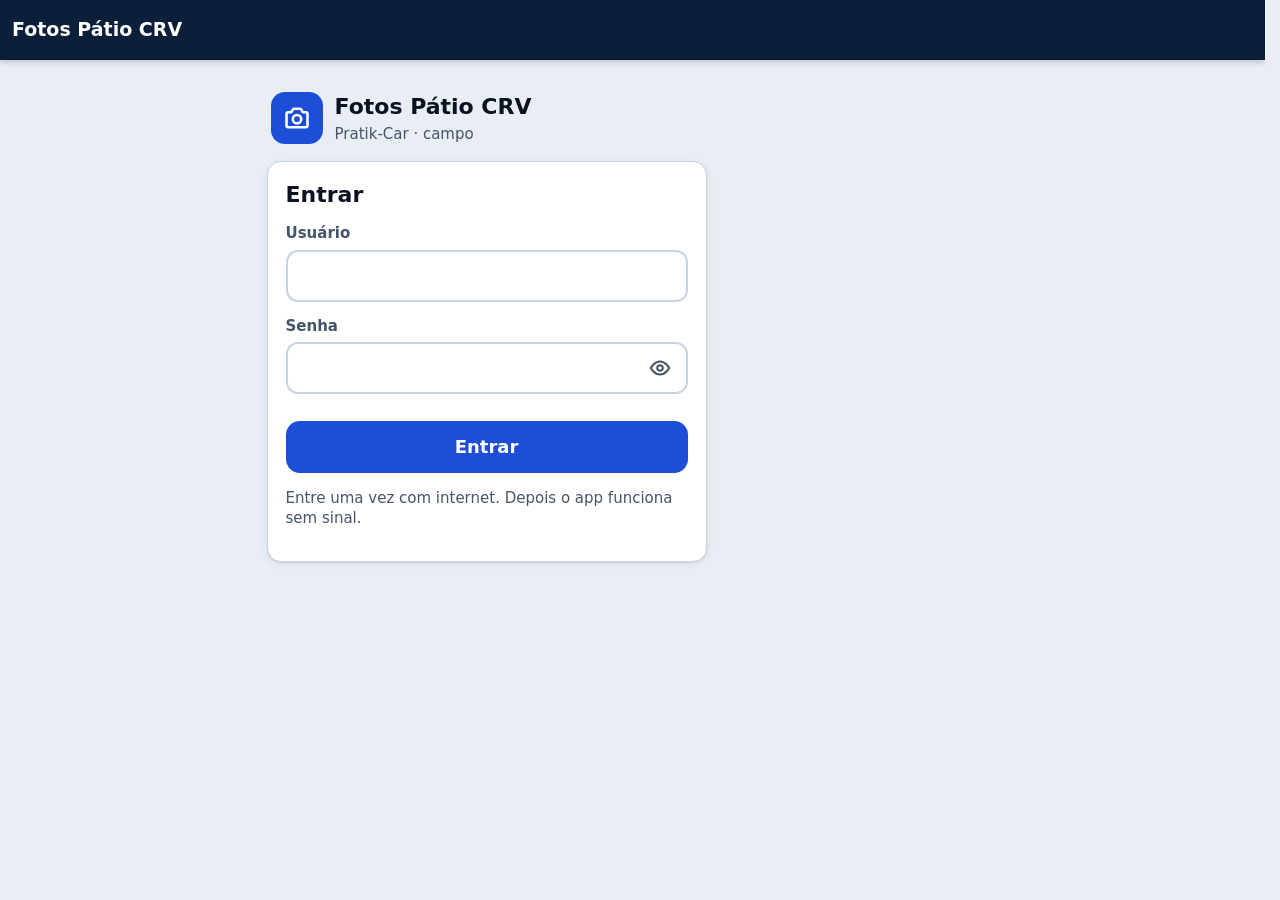
==== commit b237549f: "Add files via upload" ====
--- a/index.html
+++ b/index.html
@@ -6,7 +6,7 @@
 <meta http-equiv="Content-Security-Policy" content="default-src 'self'; script-src 'self'; style-src 'self'; img-src 'self' blob: data:; media-src 'self' blob:; connect-src 'self' https://script.google.com https://script.googleusercontent.com; worker-src 'self'; manifest-src 'self'; base-uri 'none'; form-action 'none'">
 <meta name="referrer" content="no-referrer">
 <meta name="theme-color" content="#0b1f3a">
-<meta name="versao" content="1.1.0">
+<meta name="versao" content="1.1.1">
 <title>Fotos Pátio CRV</title>
 <link rel="manifest" href="manifest.webmanifest">
 <link rel="icon" href="icon-192.png">
@@ -54,7 +54,7 @@
   <!-- LISTA DE NROS -->
   <section id="telaLista" class="oculto">
     <div class="busca">
-      <div class="campo-busca" data-ic="busca"><input type="search" id="busca" placeholder="Buscar NRO, placa ou modelo" autocomplete="off" aria-label="Buscar"></div>
+      <div class="campo-busca" data-ic="busca"><input type="search" id="busca" inputmode="numeric" placeholder="Buscar NRO" autocomplete="off" aria-label="Buscar"></div>
       <div class="filtros" id="filtros">
         <button data-filtro="pendentes" class="ativo">Pendentes</button>
         <button data-filtro="feitos">Fotografados</button>
@@ -76,13 +76,16 @@
       <div class="galeria" id="galeriaLocais"></div>
       <div class="titulo-secao oculto" id="tituloEnviadas">Enviadas</div>
       <div class="galeria" id="galeriaEnviadas"></div>
-      <p class="suave">"Ocultar" tira a foto só do seu celular; a gestão continua recebendo.</p>
-      <div class="acao-veiculo"><button class="btn" id="btnTirarFotos">Tirar fotos</button><button class="btn oculto" id="btnProximoVeiculo"></button></div>
+      <div class="acao-veiculo">
+        <button class="btn oculto" id="btnVoltarLista" data-ic="voltar">Voltar à lista</button>
+        <button class="btn" id="btnTirarFotos">Tirar fotos</button>
+        <button class="btn cinza oculto" id="btnRefazer" data-ic="resetar">Refazer fotos</button>
+        <button class="btn cinza discreto oculto" id="btnDificil">Difícil acesso (sem foto)</button>
+      </div>
     </div>
   </section>
   </div>
 
-  <div class="rodape-acao oculto" id="rodapeLista"><button class="btn" id="btnProximo"></button></div>
 
   <!-- FILA DE ENVIO -->
   <section id="telaFila" class="oculto">
--- a/style.css
+++ b/style.css
@@ -154,7 +154,7 @@
 .veiculo-topo .modelo { font-size: 17px; font-weight: 600; }
 .acao-veiculo { position: sticky; bottom: 0; padding: 12px 0 calc(12px + env(safe-area-inset-bottom)); background: linear-gradient(to top, var(--fundo) 75%, transparent); margin-top: 12px; display: grid; gap: 10px; }
 .acao-veiculo .btn { min-height: 60px; font-size: 19px; }
-.galeria { display: grid; grid-template-columns: repeat(2, 1fr); gap: 10px; }
+.galeria { display: grid; grid-template-columns: repeat(2, minmax(0, 1fr)); gap: 10px; }
 .foto-cartao { background: var(--painel); border: 1px solid var(--borda); border-radius: 14px; padding: 8px; display: flex; flex-direction: column; gap: 6px; box-shadow: var(--sombra); font-size: 14px; }
 .foto-cartao img { width: 100%; aspect-ratio: 4 / 3; object-fit: cover; border-radius: 10px; background: var(--cinza-claro); cursor: zoom-in; display: block; }
 .foto-grande { max-width: 96vw; max-height: 90vh; border-radius: 10px; margin: auto; }
@@ -677,3 +677,33 @@
 .barra { background: #cbd5e1; }
 [data-tema="escuro"] .barra { background: #334155; }
 :root:not([data-tema="escuro"]) .suave { color: #475569; }
+
+/* ===== v1.1.1 ===== */
+html { scrollbar-gutter: stable; }
+.tag.laranja { background: #ffedd5; color: #7c2d12; border-color: #fdba74; }
+[data-tema="escuro"] .tag.laranja { background: #431407; color: #fed7aa; border-color: #9a3412; }
+.veiculo-topo .linha-placa { display: flex; align-items: center; gap: 10px; }
+.veiculo-topo .placa-vis { width: auto; min-width: 200px; max-width: 260px; }
+.veiculo-topo .uf { font-weight: 800; font-size: 15px; padding: 4px 10px; border-radius: 8px; background: var(--cinza-claro); color: var(--texto); }
+.nota-dificil { font-size: 15px; color: #7c2d12; background: #fff7ed; border: 1px solid #fdba74; border-radius: 10px; padding: 8px 12px; }
+[data-tema="escuro"] .nota-dificil { color: #fed7aa; background: #431407; border-color: #9a3412; }
+.foto-cartao.aguardando { border: 3px dashed #d97706; }
+.foto-cartao.falhou { border: 3px dashed #dc2626; }
+.foto-cartao .tag { align-self: flex-start; margin-top: 4px; }
+.acao-veiculo .btn.discreto { min-height: 48px; font-size: 15px; font-weight: 600; background: transparent; border-style: dashed; margin-top: 6px; }
+/* "Sem placa" com a mesma largura de uma placa */
+.item .desc .placa { min-width: 9.5em; display: inline-block; }
+.item .desc .placa.sem { color: var(--suave); font-weight: 700; }
+.placa-vis.sem { min-width: 128px; }
+.veiculo-topo .placa-vis.sem { min-width: 200px; }
+#listaIds { padding-bottom: 24px; }
+.item { min-width: 0; }
+/* gestão: painéis (Baixar, Editar pátio…) como janela no centro */
+#gaveta.janela { inset: 0; top: 0; width: auto; max-width: none; background: rgba(15, 23, 42, .55); border: 0; box-shadow: none; display: flex; align-items: flex-start; justify-content: center; padding: 8vh 16px 40px; z-index: 40; overflow-y: auto; }
+#gaveta.janela #gavetaConteudo { width: min(560px, 100%); background: var(--fundo); border-radius: 18px; padding: 6px !important; box-shadow: 0 24px 60px rgba(0, 0, 0, .35); }
+#gaveta.janela #gavetaConteudo > .painel-baixar:first-child { margin: 0 !important; box-shadow: none; }
+#gaveta.janela .gaveta-fechar { position: absolute !important; top: calc(8vh + 16px) !important; right: auto !important; left: calc(50% + min(560px, 100vw - 32px) / 2 - 60px) !important; z-index: 2; }
+.sub-sit { font-size: 12px; color: var(--suave); margin-top: 3px; }
+.chip-filtro.ativo { background: #ffedd5; color: #7c2d12; border-color: #fdba74; }
+.gaveta .nota-dificil { display: flex; align-items: center; gap: 6px; margin-top: 4px; }
+.placa-vis.peq { min-width: 118px; }
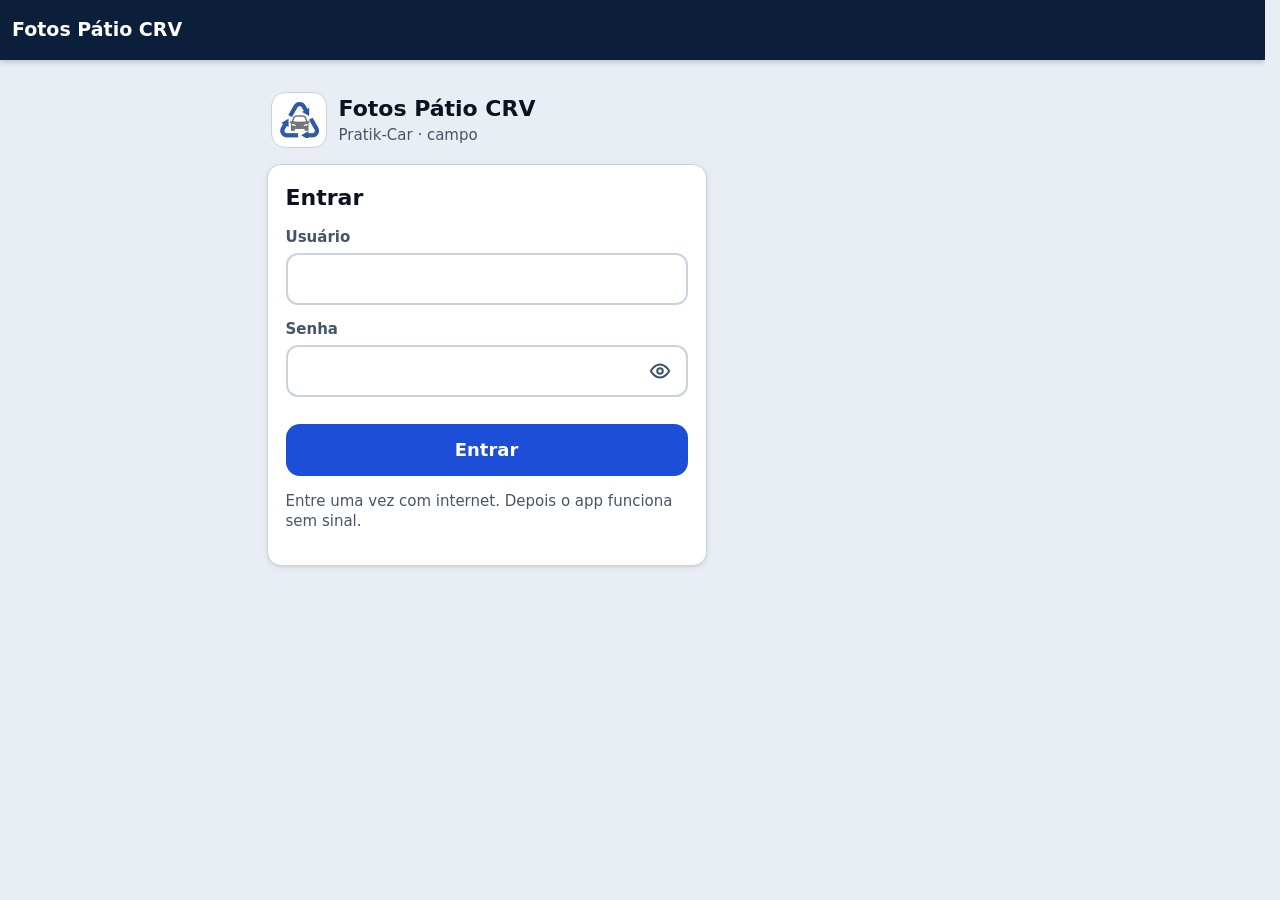
==== commit 8650d649: "Add files via upload" ====
--- a/index.html
+++ b/index.html
@@ -6,10 +6,11 @@
 <meta http-equiv="Content-Security-Policy" content="default-src 'self'; script-src 'self'; style-src 'self'; img-src 'self' blob: data:; media-src 'self' blob:; connect-src 'self' https://script.google.com https://script.googleusercontent.com; worker-src 'self'; manifest-src 'self'; base-uri 'none'; form-action 'none'">
 <meta name="referrer" content="no-referrer">
 <meta name="theme-color" content="#0b1f3a">
-<meta name="versao" content="1.1.1">
+<meta name="versao" content="1.1.4">
 <title>Fotos Pátio CRV</title>
 <link rel="manifest" href="manifest.webmanifest">
-<link rel="icon" href="icon-192.png">
+<link rel="icon" href="favicon.png">
+<link rel="apple-touch-icon" href="apple-touch-icon.png">
 <link rel="stylesheet" href="style.css">
 </head>
 <body>
@@ -23,7 +24,7 @@
 <main>
   <!-- LOGIN -->
   <section id="telaLogin" class="oculto">
-    <div class="marca-login"><span class="marca-ic" data-ic="camera" data-icc="g"></span><div><b>Fotos Pátio CRV</b><span>Pratik-Car · campo</span></div></div>
+    <div class="marca-login"><img class="marca-logo" src="logo-simbolo.png" alt="Pratik-Car" width="56" height="56"><div><b>Fotos Pátio CRV</b><span>Pratik-Car · campo</span></div></div>
     <div class="cartao login">
       <h2>Entrar</h2>
       <label for="loginUsuario">Usuário</label>
--- a/style.css
+++ b/style.css
@@ -707,3 +707,14 @@
 .chip-filtro.ativo { background: #ffedd5; color: #7c2d12; border-color: #fdba74; }
 .gaveta .nota-dificil { display: flex; align-items: center; gap: 6px; margin-top: 4px; }
 .placa-vis.peq { min-width: 118px; }
+.faixa-botoes { margin-left: auto; display: flex; gap: 8px; flex-wrap: wrap; }
+.faixa-patio .faixa-botoes .btn { margin-left: 0; }
+.btn-atualizar.girando .ic { animation: girar 1s linear infinite; }
+@media (max-width: 700px) { .faixa-botoes { width: 100%; } .faixa-botoes .btn { flex: 1 1 0; } }
+#listaPatios .nome-linha { display: flex; align-items: baseline; justify-content: space-between; gap: 10px; }
+#listaPatios .pct { font-weight: 900; font-size: 22px; color: var(--primaria); font-variant-numeric: tabular-nums; }
+#listaPatios .pct.completo { color: var(--verde); }
+/* logo Pratik-Car */
+.marca-login .marca-logo { width: 56px; height: 56px; border-radius: 14px; background: #fff; padding: 3px; border: 1px solid var(--borda); object-fit: contain; }
+.gestor .topo img.marca { width: 34px; height: 34px; border-radius: 9px; background: #fff; padding: 2px; object-fit: contain; }
+.logo-login { display: block; width: 140px; height: 140px; margin: 0 auto 8px; object-fit: contain; }
